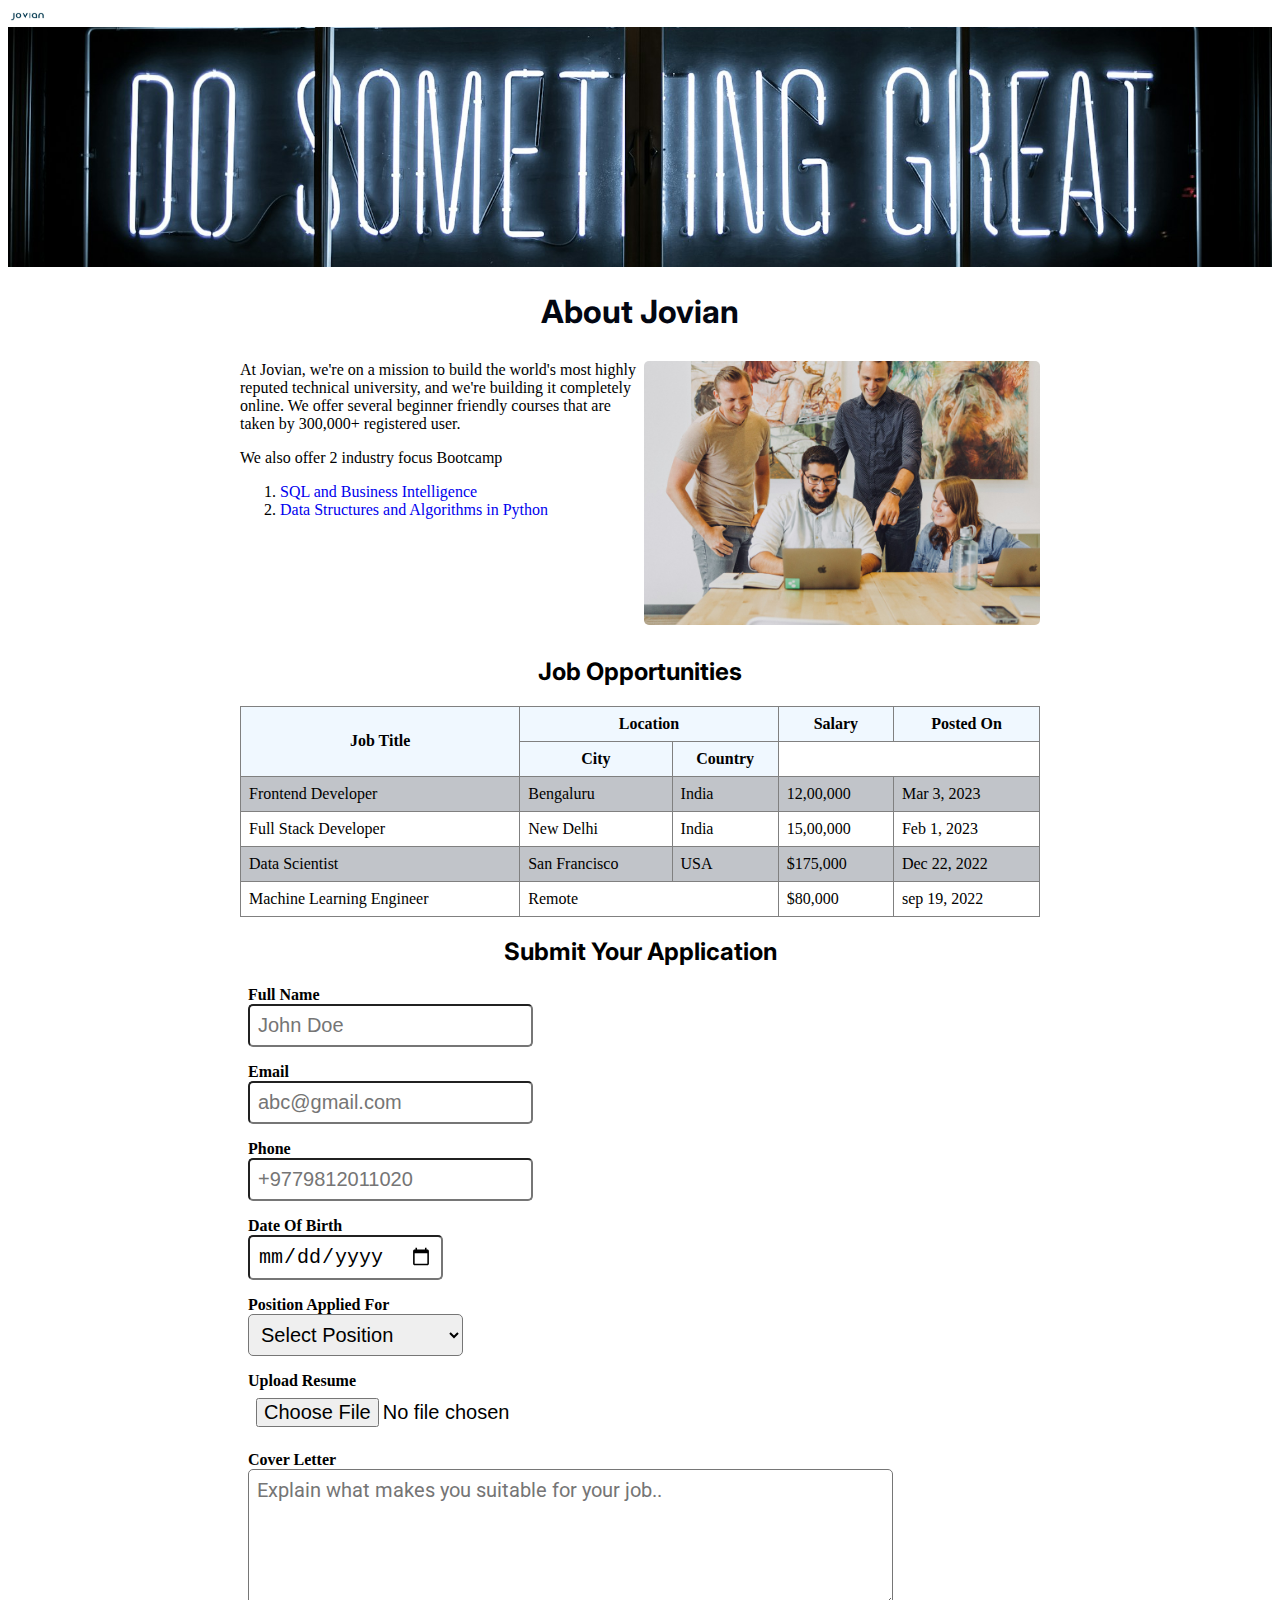
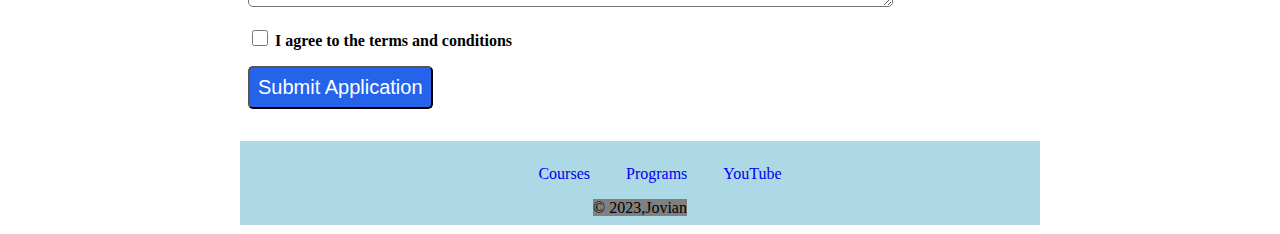
==== src/index.html @ 8cc15352 "Adding the HTML and CSS files" ====
<!DOCTYPE html>
<html lang="en">

<head>
    <title>
        My First Web Page
    </title>
    <link rel="preconnect" href="https://fonts.googleapis.com">
    <link rel="preconnect" href="https://fonts.gstatic.com" crossorigin>
    <link
        href="https://fonts.googleapis.com/css2?family=Inter:wght@100..900&family=Roboto:ital,wght@0,100;0,300;0,400;0,500;0,700;0,900;1,100;1,300;1,400;1,500;1,700;1,900&display=swap"
        rel="stylesheet">
    <link rel="stylesheet" href="styles.css">
</head>

<body>
    <div id="navbar">
        <img id="logo" alt="Jovian Logo" src="logo.png" </div>
        <img id="banner" src="banner.jpg" alt="Banner" height="240">
        <h1>
            About Jovian</h1>
        <div id="about">
            <div id="description">
                <p style="margin-top:0;">
                    At Jovian, we're on a mission to build
                    the world's most highly reputed
                    technical university, and we're
                    building it completely online.
                    We offer several beginner friendly
                    courses that are taken by
                    300,000+ registered user.
                </p>
                <p>We also offer 2 industry focus Bootcamp
                <ol>
                    <li>
                        <a href="https://jovian.com/learn/sql-and-business-intelligence">
                            SQL and Business Intelligence
                        </a>
                    </li>
                    <li>
                        <a href="https://jovian.com/learn/data-structures-and-algorithms-in-python">
                            Data Structures and Algorithms in Python
                        </a>
                    </li>
                </ol>
                </p>
            </div>
            <div id="team">
                <img id="team-image" src="team.jpg" alt="Team">
            </div>


        </div>


        <h2>Job Opportunities</h2>
        <div id="jobs">
            <div>
                <table id="jobs-table">
                    <tr Class="jobs-header-row">
                        <th rowspan="2">Job Title</th>
                        <th colspan="2">Location</th>
                        <th>Salary</th>
                        <th>Posted On</th>
                    </tr>
                    <tr Class="jobs-header-row">
                        <th>City</th>
                        <th>Country</th>
                    </tr>
                    <tr class="jobs-data-row">
                        <td>Frontend Developer</td>
                        <td>Bengaluru</td>
                        <td>India</td>
                        <td>12,00,000</td>
                        <td>Mar 3, 2023</td>
                    </tr>
                    <tr class="jobs-data-row">
                        <td>Full Stack Developer</td>
                        <td>New Delhi</td>
                        <td>India</td>
                        <td>15,00,000</td>
                        <td>Feb 1, 2023</td>
                    </tr>
                    <tr class="jobs-data-row">
                        <td>Data Scientist</td>
                        <td>San Francisco</td>
                        <td>USA</td>
                        <td>$175,000</td>
                        <td>Dec 22, 2022</td>
                    </tr>
                    <tr class="jobs-data-row">
                        <td>Machine Learning Engineer</td>
                        <td colspan="2">Remote</td>
                        <td>$80,000</td>
                        <td>sep 19, 2022</td>
                    </tr>

                </table>
            </div>
            <div id="application">
                <h2>Submit Your Application</h2>
                <form id="application-form" action="https://formbold.com/s/3OK4x" method="POST" enctype="multipart/form-data">
                    <div class="form-group">
                        <label for="name">Full Name</label><br>
                        <input type="text" id="name" name="Full Name" required placeholder="John Doe">
                    </div>
                    <div class="form-group">
                        <label for="email">Email</label><br>
                        <input type="email" id="email" name="Email Address" required placeholder="abc@gmail.com">
                    </div>
                    <div class="form-group">
                        <label for="phone">Phone</label><br>
                        <input type="tel" id="phone" name="phone" required placeholder="+9779812011020">

                    </div>
                    <div class="form-group">
                        <label for="dob">Date Of Birth</label><br>
                        <input type="date" id="dob" name="dob" required placeholder="">

                    </div>
                    <div class="form-group">
                        <label for="position">Position Applied For</label><br>
                        <select id="position" name="Position Applied" required>
                            <option value="">Select Position</option>
                            <option value="frontend">Frontend Developer</option>
                            <option value="backend">Backend Developer</option>
                            <option value="data scientist">Data Scientist</option>
                            <option value="ml engineer">ML Engineer</option>
                        </select>
                        
                    </div>
                    <div class="form-group">
                        <label for="resume">Upload Resume</label><br>
                        <input type="file" id="resume" name="resume" accept=".pdf,.doc,.docx required">

                    </div>
                    <div class="form-group">
                        <label for="cover letter">Cover Letter</label><br>
                        <textarea id="coverletter" name="coverletter" rows="5" required placeholder="Explain what makes you suitable for your job.."></textarea>
                    </div>
                    <div class="form-group">
                        <label for="terms">
                            <input type="checkbox" id="terms" name="terms" required>
                            I agree to the terms and conditions
                        </label>

                    </div>
                    <div class="form-group">
                        <input type="submit" value="Submit Application">

                    </div>

                </form>

            </div>

            <div id="footer">
                <ul id="footer-link">
                    <li>
                        <a href="https://jovian.com/" target="_blank">
                            Courses
                        </a>
                    </li>
                    <li>
                        <a href="https://jovian.com/" target="_blank">
                            Programs
                        </a>
                    </li>
                    <li>
                        <a href="https://jovian.com/" target="_blank">
                            YouTube
                        </a>
                    </li>
                </ul>
                <span class="copyright">© 2023,Jovian</span>
            </div>

</body>

</html>
---- src/styles.css ----
body {
    padding: 0;
    margin: 0;
    font-family:'Roboto'  sans-serif;
    /* line-height: 1.5; */
}
h1,h2,h3,h4,h5,h6{
    font-family: Inter, sans-serif;
}

#navbar {
    padding: 8px;
}

#logo {
    height: 15px;
}

#banner {
    object-fit: cover;
    width: 100%;
}

#about {
    display: flex;
    max-width: 800px;
    margin: 0 auto;
    padding: 8px;
    /* text-transform:lowercase; */
}

#description {
    width: 50%;
    padding-right: 8px;
}

#team {
    width: 50%;
}

#team-image {
    border-radius: 5px;
    width: 100%;
}
.form-group{
    margin-top: 16px;
}
#application{
    max-width:800px;
    margin:0 auto;
    padding:0 8px;
}
#application-form label{
    font-weight:600;
}
#application-form input, select, textarea{
    padding:8px;
    margin: top 4px;
    font-size:1.25rem;
    border-radius:5px;
    border:1px soloid gray;

}
.form-group textarea{
    width:80%;
    font-family: 'Roboto';
}
.form-group input[type="checkbox"]{
    width:16px;
    height:16px;
}
.form-group input[type="submit"]{
    background-color: #2563EB;
    color:white;
    font-weight:500;
    cursor:pointer;
}

#jobs {
    max-width: 800px;
    margin: 0 auto;
    padding: 0 8px;
}

h1 {
    text-align: center;
    color: #030712;
}

h2 {
    text-align: center;
}

h3 {
    margin-bottom: 2px;
    margin-top: 0;
}

a {
    text-decoration: none;
}

#jobs-table {
    width: 100%;
    border: 1px solid gray;
    border-collapse: collapse;
}

.jobs-header-row th {
    border: 1px solid gray;
    padding: 8px;
    background-color: aliceblue;
    text-align: center;
}

.jobs-data-row td {
    border: 1px solid gray;
    padding: 8px;
}

#jobs-table tr:nth-child(odd) {
    background-color: rgb(193, 196, 201);
}


.apply {
    float: right;
}

#footer {
    background-color: lightblue;
    padding: 8px;
    margin-top: 32px;
    text-align: center;
}

#footer-link {
    list-style: none;


}

#footer-link li {
    display: inline;
    margin: 0 16px;
}

.copyright {
    background-color: gray;
}
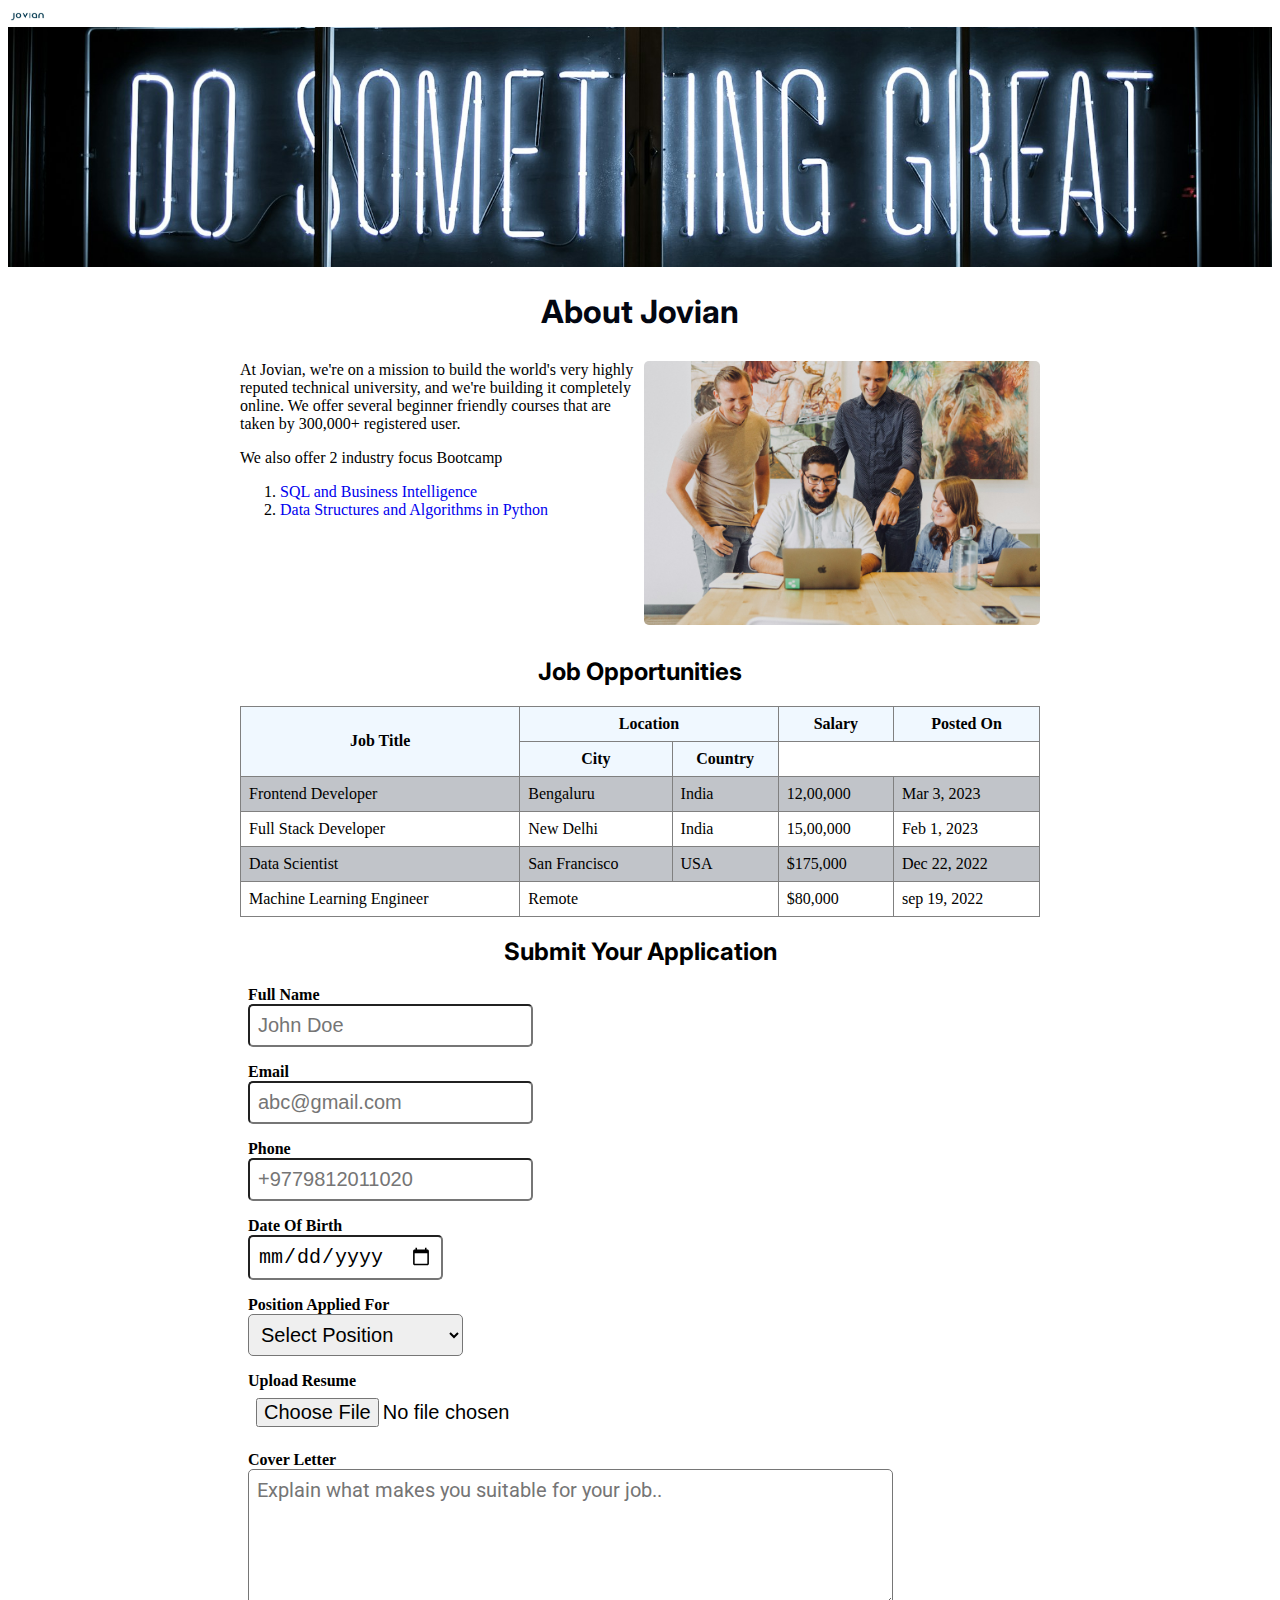
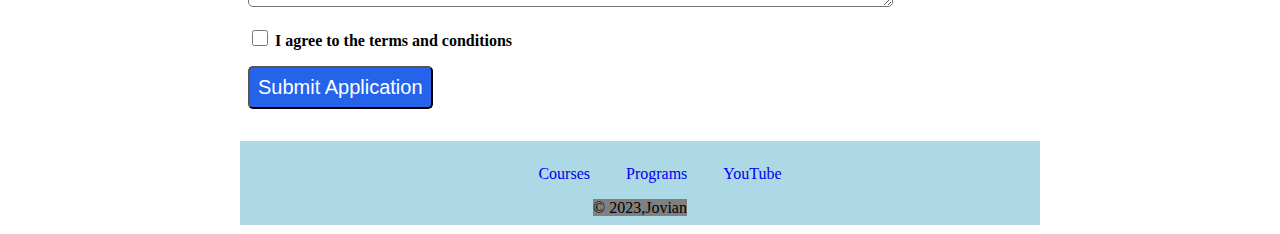
==== commit a7edd573: "Added title and favicon" ====
--- a/src/index.html
+++ b/src/index.html
@@ -2,9 +2,8 @@
 <html lang="en">
 
 <head>
-    <title>
-        My First Web Page
-    </title>
+    <title>Jovian Careers</title>
+    <link rel="icon" href="/jovian_favicon.png" type="image/x-icon">
     <link rel="preconnect" href="https://fonts.googleapis.com">
     <link rel="preconnect" href="https://fonts.gstatic.com" crossorigin>
     <link
@@ -23,7 +22,7 @@
             <div id="description">
                 <p style="margin-top:0;">
                     At Jovian, we're on a mission to build
-                    the world's most highly reputed
+                    the world's very highly reputed
                     technical university, and we're
                     building it completely online.
                     We offer several beginner friendly
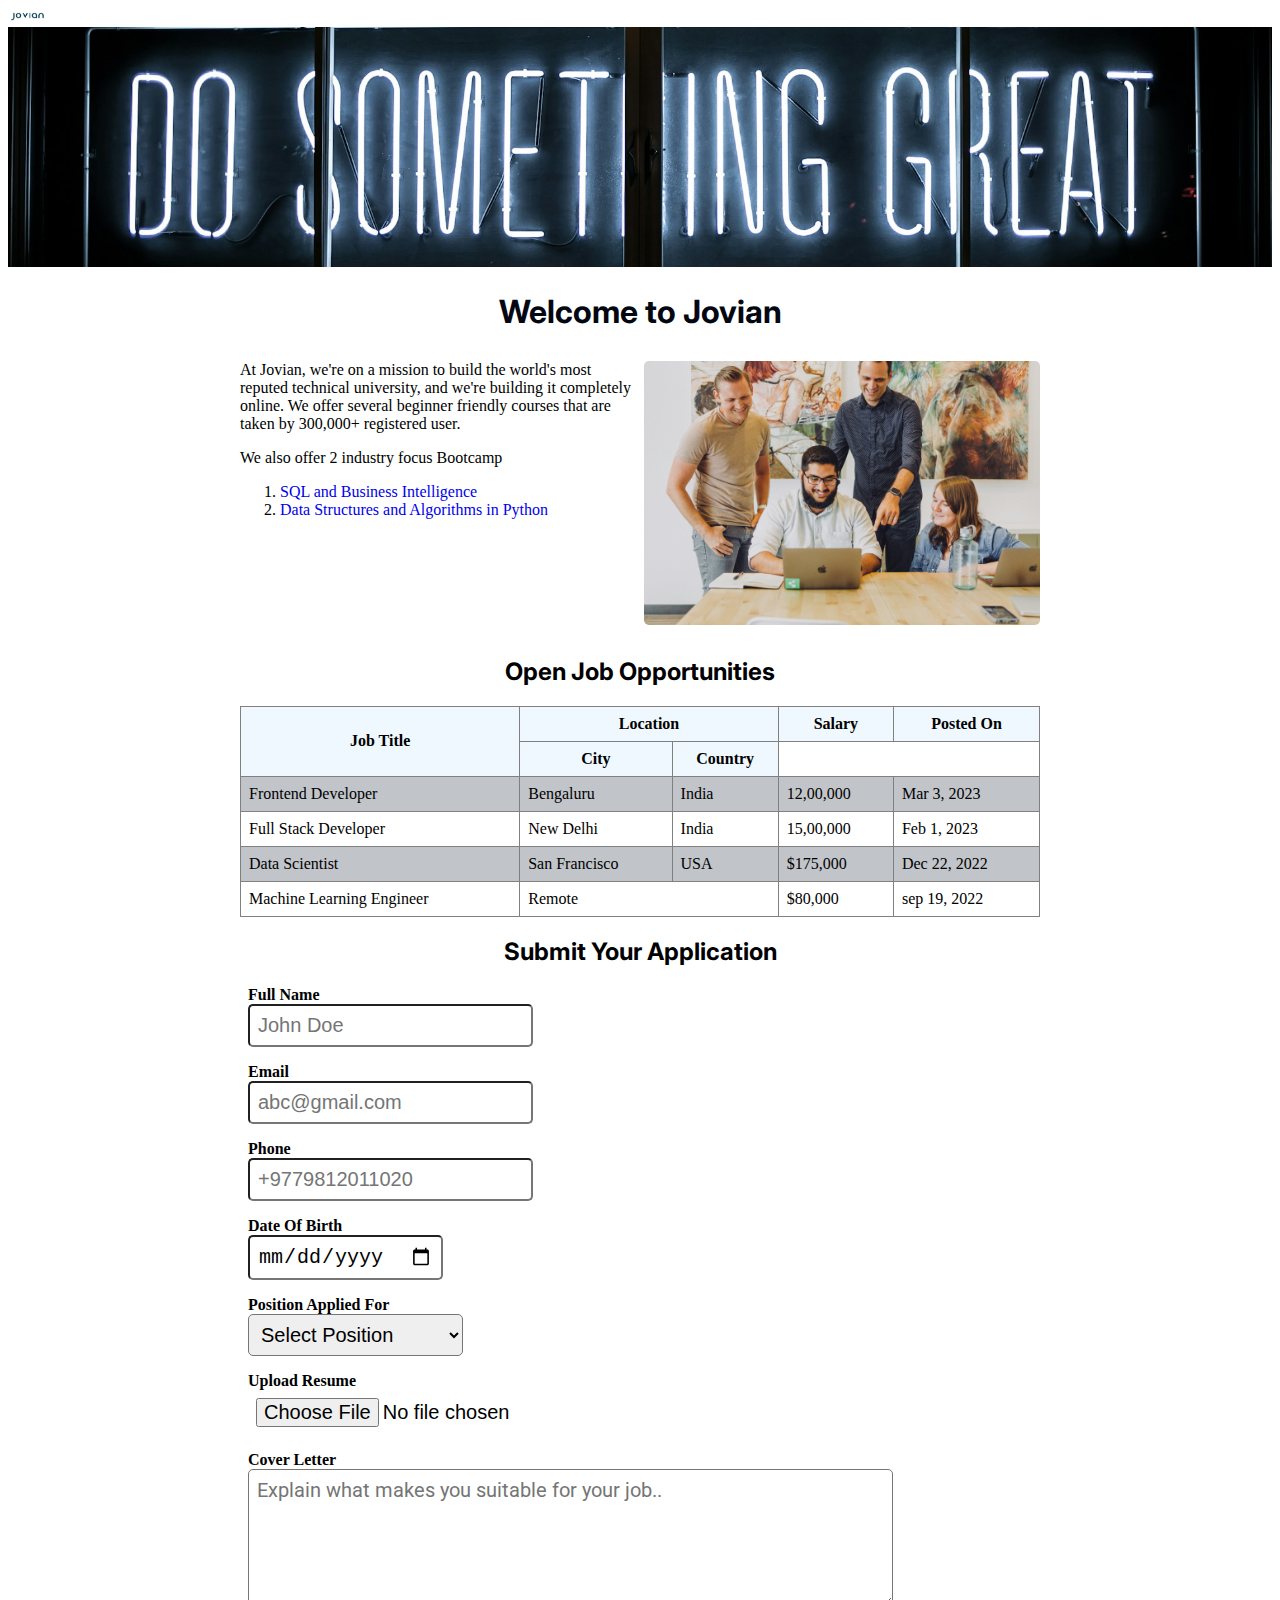
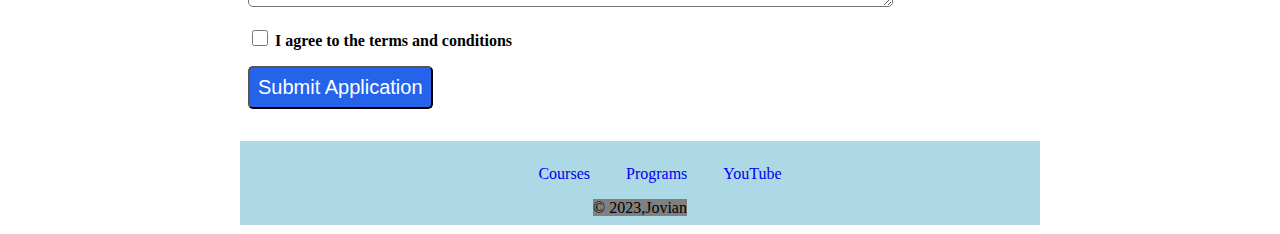
==== commit 12878bad: "Added open job opportunities" ====
--- a/src/index.html
+++ b/src/index.html
@@ -2,7 +2,19 @@
 <html lang="en">
 
 <head>
-    <title>Jovian Careers</title>
+    <meta charset="UTF-8">
+    <meta name="viewport" content="width=device-width, initial-scale=1.0">
+    <meta name="description" content="Learn about job openings at Jovian and submit your application now">
+    <meta name="keywords" content="data science, software development, jobs">
+    <meta name="author" content="Jovian">
+    <meta name="robots" content="index, follow">
+    <meta property="og:title" content="Jovian Careers | Build a succesful career in Tech">
+    <meta property="og:description" content="Learn about job openings at Jovian and submit your application now">
+    <meta property="og:image" content="/jovian_meta.png">
+    <meta name="twitter:title" content="Jovian Careers | Build a succesful career in Tech">
+    <meta name="twitter:description" content="Learn about job openings at Jovian and submit your application now">
+    <meta name="twitter:image" content="/jovian_meta.png">
+    <title>Jovian Careers | Build a succesful career in Tech</title>
     <link rel="icon" href="/jovian_favicon.png" type="image/x-icon">
     <link rel="preconnect" href="https://fonts.googleapis.com">
     <link rel="preconnect" href="https://fonts.gstatic.com" crossorigin>
@@ -17,12 +29,12 @@
         <img id="logo" alt="Jovian Logo" src="logo.png" </div>
         <img id="banner" src="banner.jpg" alt="Banner" height="240">
         <h1>
-            About Jovian</h1>
+            Welcome to Jovian</h1>
         <div id="about">
             <div id="description">
                 <p style="margin-top:0;">
                     At Jovian, we're on a mission to build
-                    the world's very highly reputed
+                    the world's most reputed
                     technical university, and we're
                     building it completely online.
                     We offer several beginner friendly
@@ -38,7 +50,7 @@
                     </li>
                     <li>
                         <a href="https://jovian.com/learn/data-structures-and-algorithms-in-python">
-                            Data Structures and Algorithms in Python
+                             Data Structures and Algorithms in Python
                         </a>
                     </li>
                 </ol>
@@ -52,7 +64,7 @@
         </div>
 
 
-        <h2>Job Opportunities</h2>
+        <h2> Open Job Opportunities</h2>
         <div id="jobs">
             <div>
                 <table id="jobs-table">
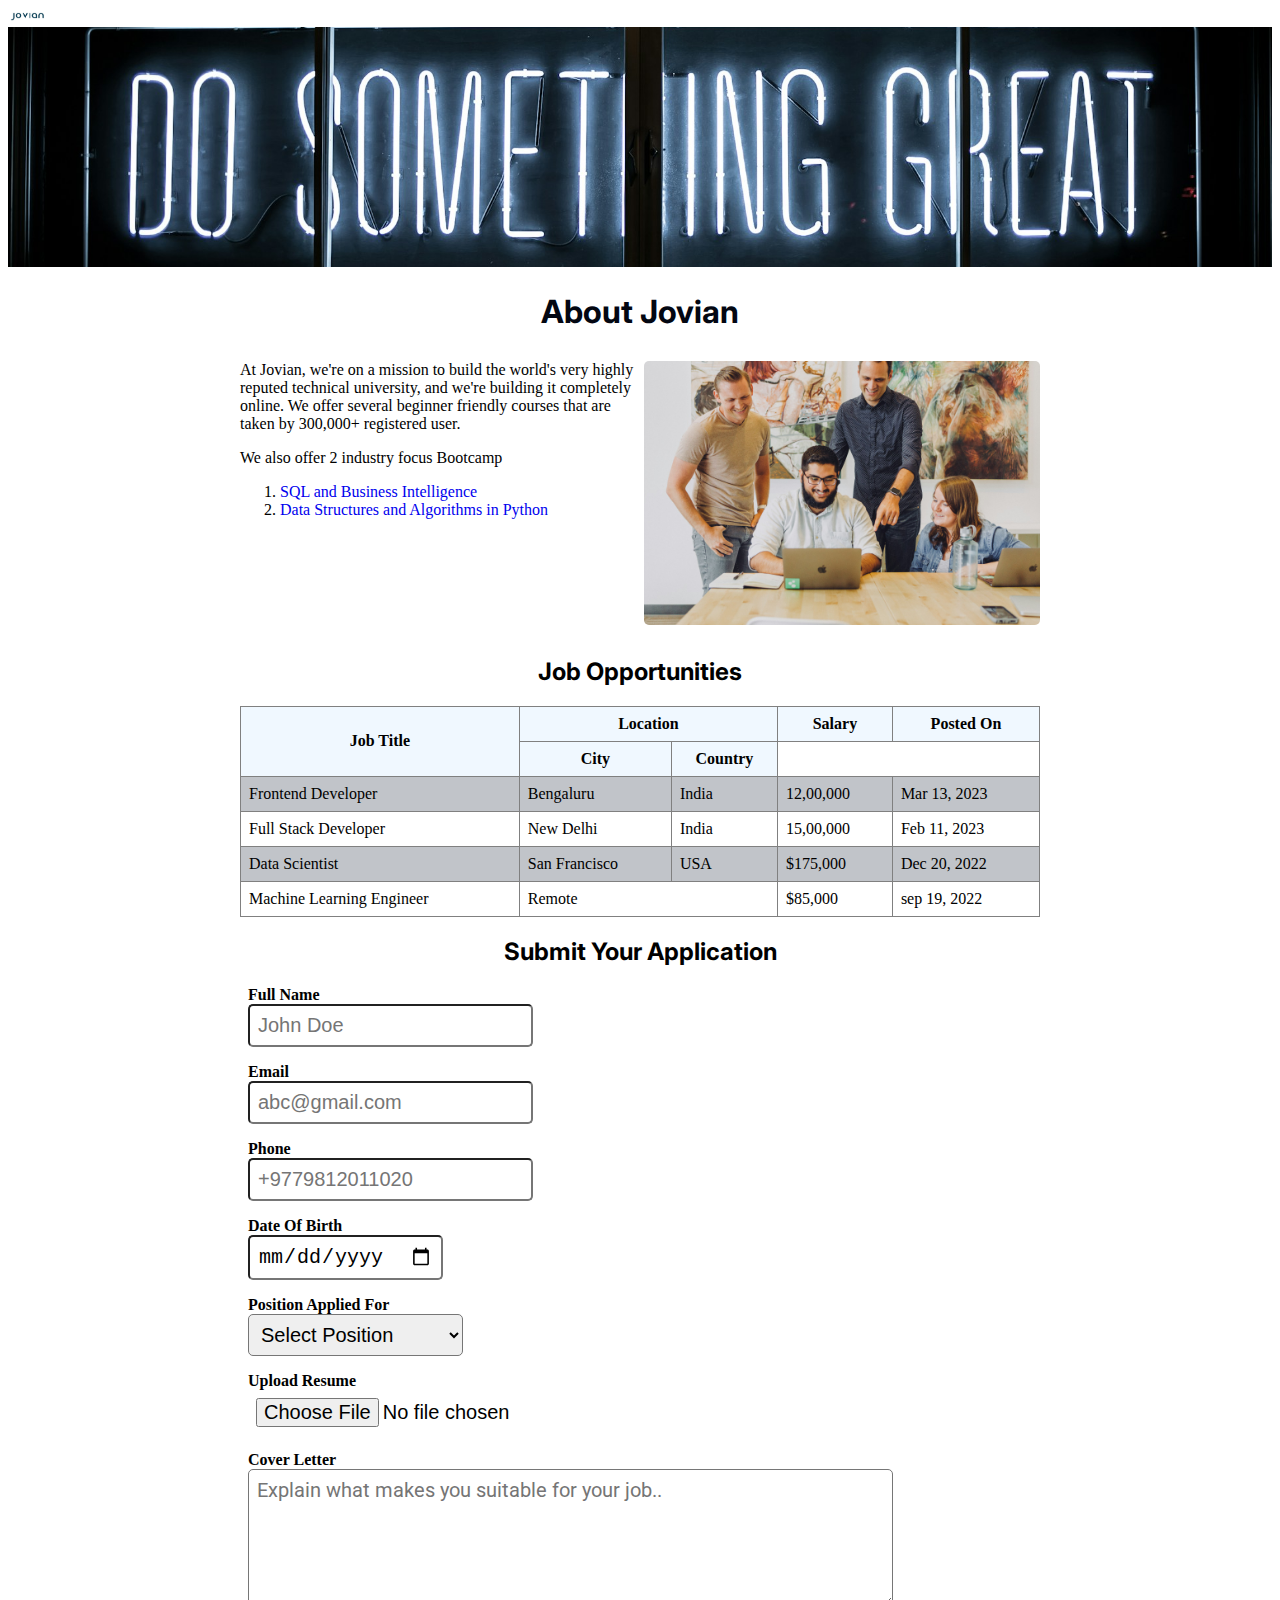
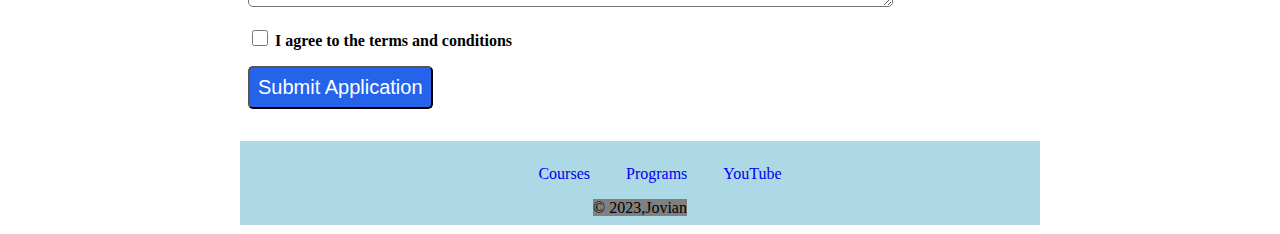
==== commit ec1a6003: "job changes" ====
--- a/src/index.html
+++ b/src/index.html
@@ -2,20 +2,9 @@
 <html lang="en">
 
 <head>
-    <meta charset="UTF-8">
-    <meta name="viewport" content="width=device-width, initial-scale=1.0">
-    <meta name="description" content="Learn about job openings at Jovian and submit your application now">
-    <meta name="keywords" content="data science, software development, jobs">
-    <meta name="author" content="Jovian">
-    <meta name="robots" content="index, follow">
-    <meta property="og:title" content="Jovian Careers | Build a succesful career in Tech">
-    <meta property="og:description" content="Learn about job openings at Jovian and submit your application now">
-    <meta property="og:image" content="/jovian_meta.png">
-    <meta name="twitter:title" content="Jovian Careers | Build a succesful career in Tech">
-    <meta name="twitter:description" content="Learn about job openings at Jovian and submit your application now">
-    <meta name="twitter:image" content="/jovian_meta.png">
-    <title>Jovian Careers | Build a succesful career in Tech</title>
-    <link rel="icon" href="/jovian_favicon.png" type="image/x-icon">
+    <title>
+        My First Web Page
+    </title>
     <link rel="preconnect" href="https://fonts.googleapis.com">
     <link rel="preconnect" href="https://fonts.gstatic.com" crossorigin>
     <link
@@ -29,12 +18,12 @@
         <img id="logo" alt="Jovian Logo" src="logo.png" </div>
         <img id="banner" src="banner.jpg" alt="Banner" height="240">
         <h1>
-            Welcome to Jovian</h1>
+            About Jovian</h1>
         <div id="about">
             <div id="description">
                 <p style="margin-top:0;">
                     At Jovian, we're on a mission to build
-                    the world's most reputed
+                    the world's very highly reputed
                     technical university, and we're
                     building it completely online.
                     We offer several beginner friendly
@@ -50,7 +39,7 @@
                     </li>
                     <li>
                         <a href="https://jovian.com/learn/data-structures-and-algorithms-in-python">
-                             Data Structures and Algorithms in Python
+                            Data Structures and Algorithms in Python
                         </a>
                     </li>
                 </ol>
@@ -64,7 +53,7 @@
         </div>
 
 
-        <h2> Open Job Opportunities</h2>
+        <h2>Job Opportunities</h2>
         <div id="jobs">
             <div>
                 <table id="jobs-table">
@@ -83,26 +72,26 @@
                         <td>Bengaluru</td>
                         <td>India</td>
                         <td>12,00,000</td>
-                        <td>Mar 3, 2023</td>
+                        <td>Mar 13, 2023</td>
                     </tr>
                     <tr class="jobs-data-row">
                         <td>Full Stack Developer</td>
                         <td>New Delhi</td>
                         <td>India</td>
                         <td>15,00,000</td>
-                        <td>Feb 1, 2023</td>
+                        <td>Feb 11, 2023</td>
                     </tr>
                     <tr class="jobs-data-row">
                         <td>Data Scientist</td>
                         <td>San Francisco</td>
                         <td>USA</td>
                         <td>$175,000</td>
-                        <td>Dec 22, 2022</td>
+                        <td>Dec 20, 2022</td>
                     </tr>
                     <tr class="jobs-data-row">
                         <td>Machine Learning Engineer</td>
                         <td colspan="2">Remote</td>
-                        <td>$80,000</td>
+                        <td>$85,000</td>
                         <td>sep 19, 2022</td>
                     </tr>
 
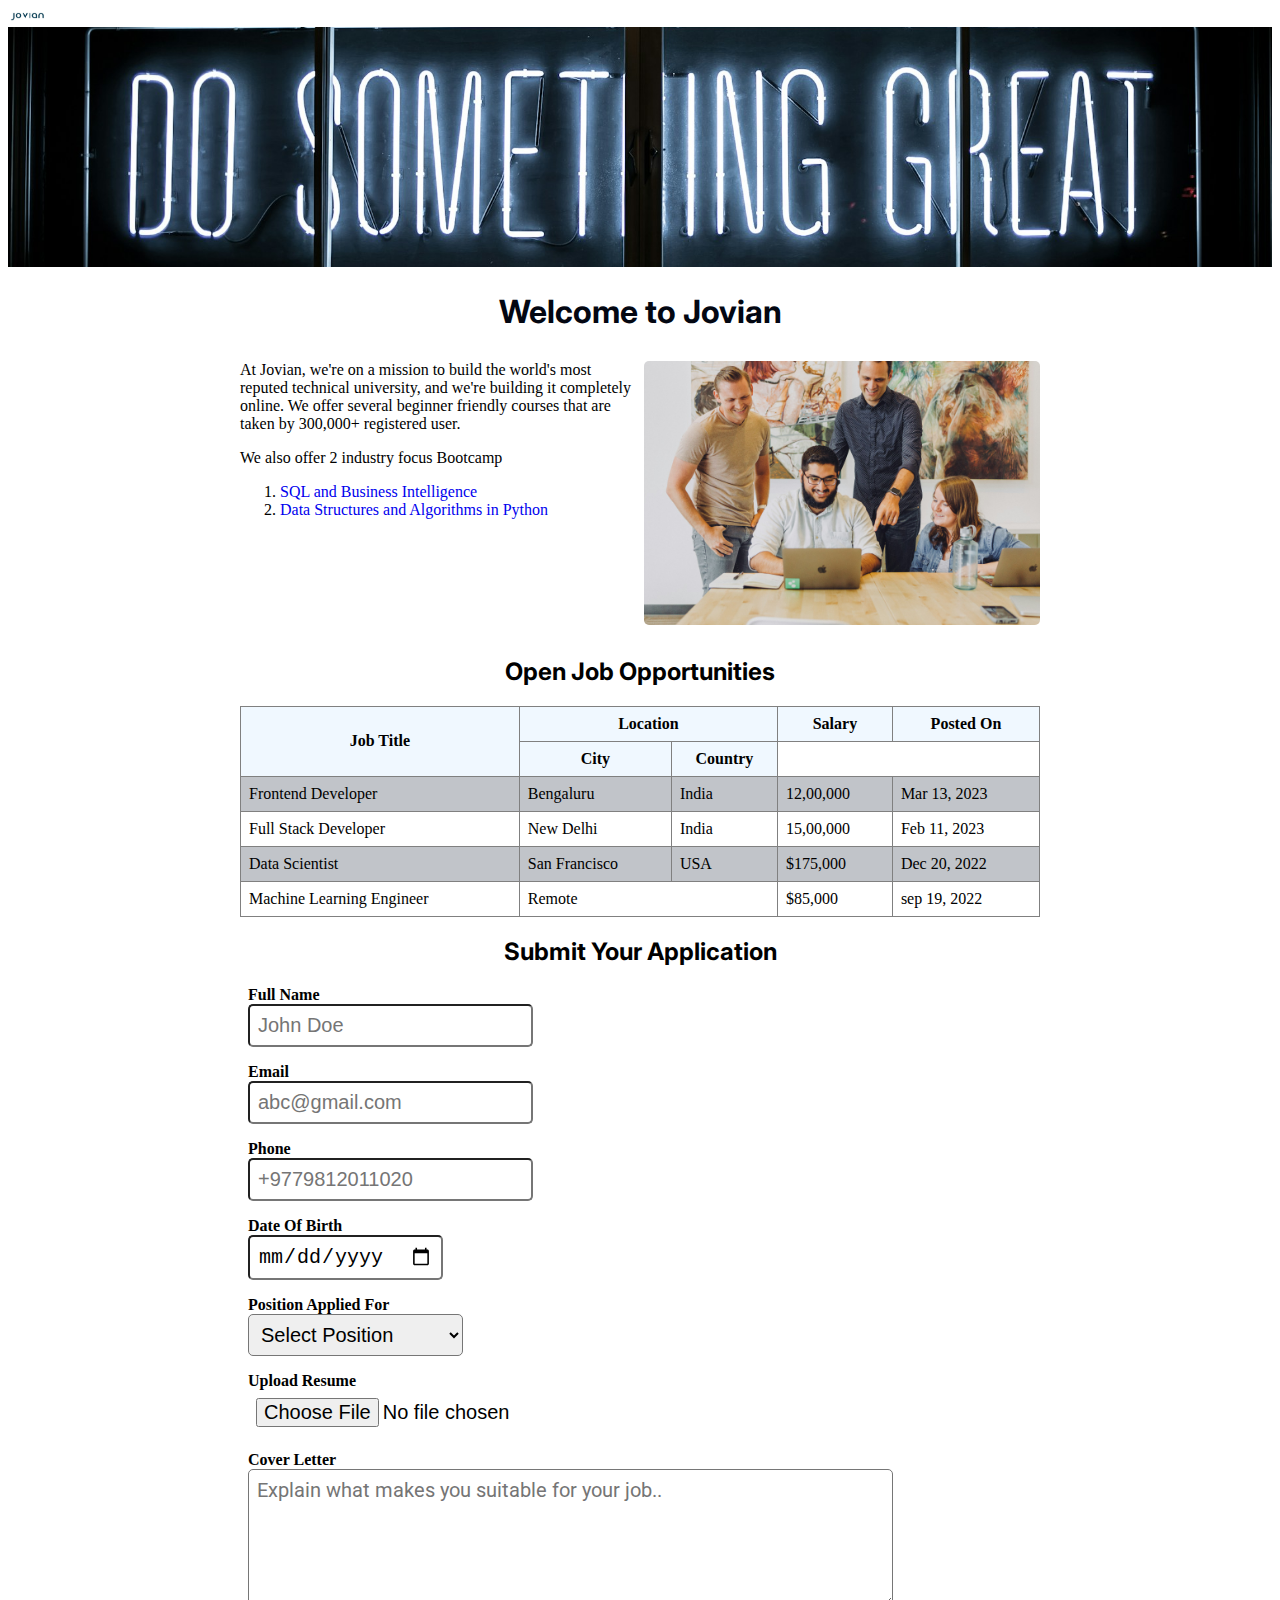
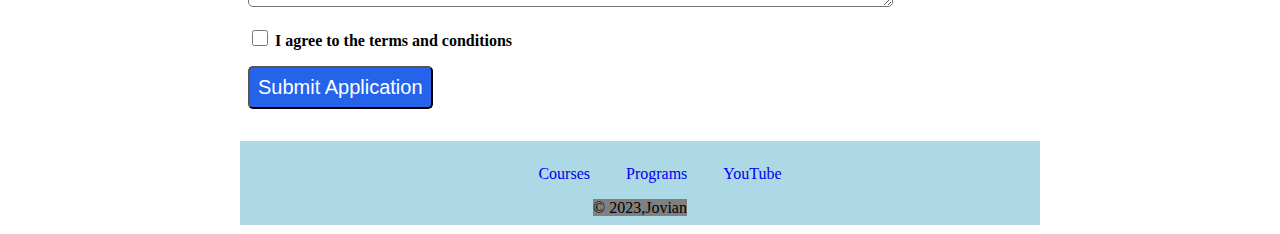
==== commit b756710e: "Merge pull request #3 from govinda9005/job-date-changes" ====
--- a/src/index.html
+++ b/src/index.html
@@ -2,9 +2,20 @@
 <html lang="en">
 
 <head>
-    <title>
-        My First Web Page
-    </title>
+    <meta charset="UTF-8">
+    <meta name="viewport" content="width=device-width, initial-scale=1.0">
+    <meta name="description" content="Learn about job openings at Jovian and submit your application now">
+    <meta name="keywords" content="data science, software development, jobs">
+    <meta name="author" content="Jovian">
+    <meta name="robots" content="index, follow">
+    <meta property="og:title" content="Jovian Careers | Build a succesful career in Tech">
+    <meta property="og:description" content="Learn about job openings at Jovian and submit your application now">
+    <meta property="og:image" content="/jovian_meta.png">
+    <meta name="twitter:title" content="Jovian Careers | Build a succesful career in Tech">
+    <meta name="twitter:description" content="Learn about job openings at Jovian and submit your application now">
+    <meta name="twitter:image" content="/jovian_meta.png">
+    <title>Jovian Careers | Build a succesful career in Tech</title>
+    <link rel="icon" href="/jovian_favicon.png" type="image/x-icon">
     <link rel="preconnect" href="https://fonts.googleapis.com">
     <link rel="preconnect" href="https://fonts.gstatic.com" crossorigin>
     <link
@@ -18,12 +29,12 @@
         <img id="logo" alt="Jovian Logo" src="logo.png" </div>
         <img id="banner" src="banner.jpg" alt="Banner" height="240">
         <h1>
-            About Jovian</h1>
+            Welcome to Jovian</h1>
         <div id="about">
             <div id="description">
                 <p style="margin-top:0;">
                     At Jovian, we're on a mission to build
-                    the world's very highly reputed
+                    the world's most reputed
                     technical university, and we're
                     building it completely online.
                     We offer several beginner friendly
@@ -39,7 +50,7 @@
                     </li>
                     <li>
                         <a href="https://jovian.com/learn/data-structures-and-algorithms-in-python">
-                            Data Structures and Algorithms in Python
+                             Data Structures and Algorithms in Python
                         </a>
                     </li>
                 </ol>
@@ -53,7 +64,7 @@
         </div>
 
 
-        <h2>Job Opportunities</h2>
+        <h2> Open Job Opportunities</h2>
         <div id="jobs">
             <div>
                 <table id="jobs-table">
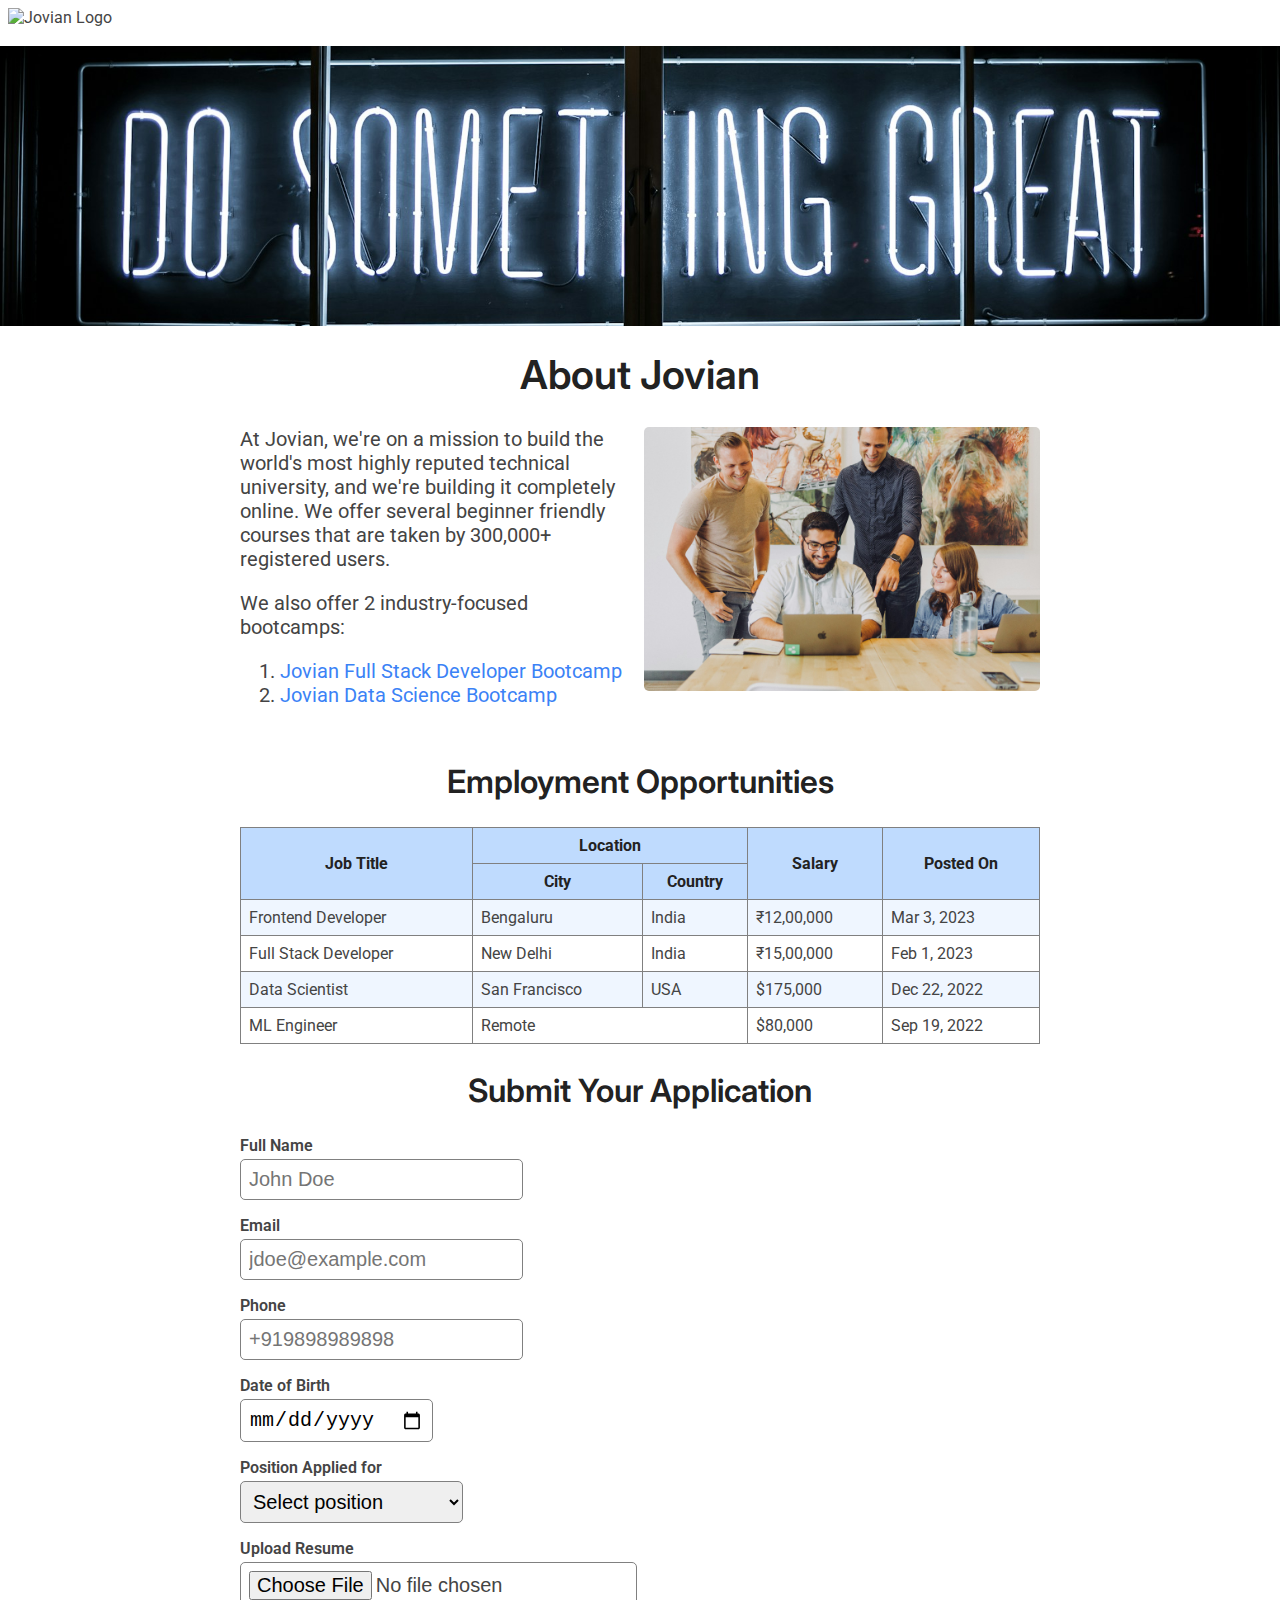
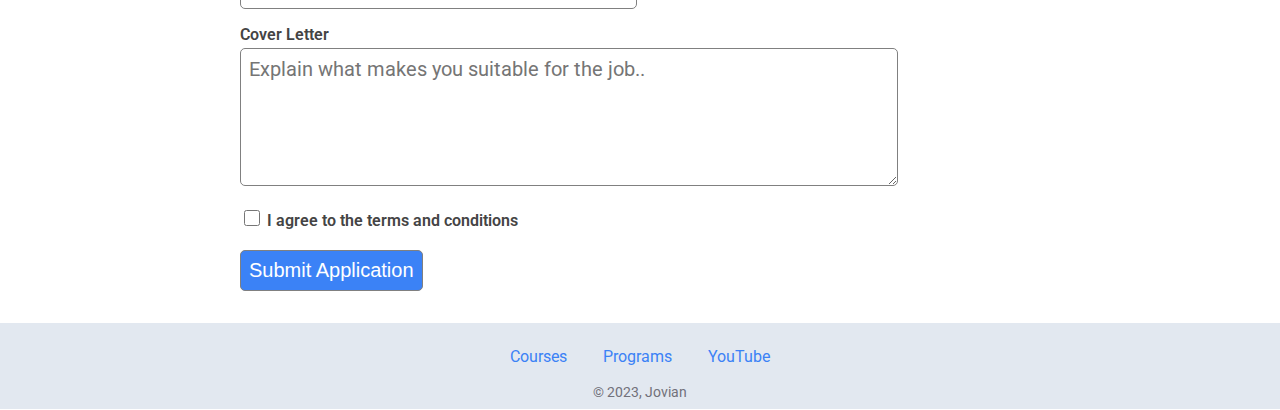
==== commit 565eee5d: "Added responsive layout" ====
--- a/src/index.html
+++ b/src/index.html
@@ -8,183 +8,227 @@
     <meta name="keywords" content="data science, software development, jobs">
     <meta name="author" content="Jovian">
     <meta name="robots" content="index, follow">
-    <meta property="og:title" content="Jovian Careers | Build a succesful career in Tech">
+    <meta property="og:title" content="Jovian Careers">
     <meta property="og:description" content="Learn about job openings at Jovian and submit your application now">
     <meta property="og:image" content="/jovian_meta.png">
-    <meta name="twitter:title" content="Jovian Careers | Build a succesful career in Tech">
+    <meta name="twitter:title" content="Jovian Careers">
     <meta name="twitter:description" content="Learn about job openings at Jovian and submit your application now">
     <meta name="twitter:image" content="/jovian_meta.png">
-    <title>Jovian Careers | Build a succesful career in Tech</title>
+
+
+    <title>Jovian Careers | Responsive Site</title>
     <link rel="icon" href="/jovian_favicon.png" type="image/x-icon">
     <link rel="preconnect" href="https://fonts.googleapis.com">
     <link rel="preconnect" href="https://fonts.gstatic.com" crossorigin>
     <link
-        href="https://fonts.googleapis.com/css2?family=Inter:wght@100..900&family=Roboto:ital,wght@0,100;0,300;0,400;0,500;0,700;0,900;1,100;1,300;1,400;1,500;1,700;1,900&display=swap"
+        href="https://fonts.googleapis.com/css2?family=Inter:wght@400;500;600;700&family=Roboto:ital,wght@0,400;0,500;0,700;0,900;1,400&display=swap"
         rel="stylesheet">
     <link rel="stylesheet" href="styles.css">
 </head>
 
 <body>
     <div id="navbar">
-        <img id="logo" alt="Jovian Logo" src="logo.png" </div>
-        <img id="banner" src="banner.jpg" alt="Banner" height="240">
-        <h1>
-            Welcome to Jovian</h1>
-        <div id="about">
-            <div id="description">
-                <p style="margin-top:0;">
-                    At Jovian, we're on a mission to build
-                    the world's most reputed
-                    technical university, and we're
-                    building it completely online.
-                    We offer several beginner friendly
-                    courses that are taken by
-                    300,000+ registered user.
-                </p>
-                <p>We also offer 2 industry focus Bootcamp
-                <ol>
-                    <li>
-                        <a href="https://jovian.com/learn/sql-and-business-intelligence">
-                            SQL and Business Intelligence
-                        </a>
-                    </li>
-                    <li>
-                        <a href="https://jovian.com/learn/data-structures-and-algorithms-in-python">
-                             Data Structures and Algorithms in Python
-                        </a>
-                    </li>
-                </ol>
-                </p>
-            </div>
-            <div id="team">
-                <img id="team-image" src="team.jpg" alt="Team">
-            </div>
-
-
+        <img id="logo" alt="Jovian Logo" src="https://i.imgur.com/JRA5Q8a.png" height="30" />
+        <img id="logo-with-text" alt="Jovian Logo" src="https://i.imgur.com/m1wXjqw.png" height="30" />
+    </div>
+    <img id="banner" src="banner.jpg" alt="Banner">
+
+    <h1>
+        About Jovian
+    </h1>
+
+    <div id="about">
+        <div id="description">
+            <p style="margin-top: 0;">
+                At Jovian, we're on a mission to build
+                the world's most highly reputed technical
+                university, and we're building it completely
+                online. We offer several beginner friendly
+                courses that are taken by 300,000+ registered
+                users.
+            </p>
+            <p>
+                We also offer 2 industry-focused bootcamps:
+            <ol>
+                <li>
+                    <a href="https://www.jovian.com/full-stack-developer-bootcamp">
+                        Jovian Full Stack Developer Bootcamp
+                    </a>
+                </li>
+                <li>
+                    <a href="https://www.jovian.com/data-science-bootcamp">
+                        Jovian Data Science Bootcamp
+                    </a>
+                </li>
+            </ol>
+            </p>
         </div>
-
-
-        <h2> Open Job Opportunities</h2>
-        <div id="jobs">
-            <div>
-                <table id="jobs-table">
-                    <tr Class="jobs-header-row">
-                        <th rowspan="2">Job Title</th>
-                        <th colspan="2">Location</th>
-                        <th>Salary</th>
-                        <th>Posted On</th>
-                    </tr>
-                    <tr Class="jobs-header-row">
-                        <th>City</th>
-                        <th>Country</th>
-                    </tr>
-                    <tr class="jobs-data-row">
-                        <td>Frontend Developer</td>
-                        <td>Bengaluru</td>
-                        <td>India</td>
-                        <td>12,00,000</td>
-                        <td>Mar 13, 2023</td>
-                    </tr>
-                    <tr class="jobs-data-row">
-                        <td>Full Stack Developer</td>
-                        <td>New Delhi</td>
-                        <td>India</td>
-                        <td>15,00,000</td>
-                        <td>Feb 11, 2023</td>
-                    </tr>
-                    <tr class="jobs-data-row">
-                        <td>Data Scientist</td>
-                        <td>San Francisco</td>
-                        <td>USA</td>
-                        <td>$175,000</td>
-                        <td>Dec 20, 2022</td>
-                    </tr>
-                    <tr class="jobs-data-row">
-                        <td>Machine Learning Engineer</td>
-                        <td colspan="2">Remote</td>
-                        <td>$85,000</td>
-                        <td>sep 19, 2022</td>
-                    </tr>
-
-                </table>
-            </div>
-            <div id="application">
-                <h2>Submit Your Application</h2>
-                <form id="application-form" action="https://formbold.com/s/3OK4x" method="POST" enctype="multipart/form-data">
-                    <div class="form-group">
-                        <label for="name">Full Name</label><br>
-                        <input type="text" id="name" name="Full Name" required placeholder="John Doe">
-                    </div>
-                    <div class="form-group">
-                        <label for="email">Email</label><br>
-                        <input type="email" id="email" name="Email Address" required placeholder="abc@gmail.com">
-                    </div>
-                    <div class="form-group">
-                        <label for="phone">Phone</label><br>
-                        <input type="tel" id="phone" name="phone" required placeholder="+9779812011020">
-
-                    </div>
-                    <div class="form-group">
-                        <label for="dob">Date Of Birth</label><br>
-                        <input type="date" id="dob" name="dob" required placeholder="">
-
-                    </div>
-                    <div class="form-group">
-                        <label for="position">Position Applied For</label><br>
-                        <select id="position" name="Position Applied" required>
-                            <option value="">Select Position</option>
-                            <option value="frontend">Frontend Developer</option>
-                            <option value="backend">Backend Developer</option>
-                            <option value="data scientist">Data Scientist</option>
-                            <option value="ml engineer">ML Engineer</option>
-                        </select>
-                        
-                    </div>
-                    <div class="form-group">
-                        <label for="resume">Upload Resume</label><br>
-                        <input type="file" id="resume" name="resume" accept=".pdf,.doc,.docx required">
-
-                    </div>
-                    <div class="form-group">
-                        <label for="cover letter">Cover Letter</label><br>
-                        <textarea id="coverletter" name="coverletter" rows="5" required placeholder="Explain what makes you suitable for your job.."></textarea>
-                    </div>
-                    <div class="form-group">
-                        <label for="terms">
-                            <input type="checkbox" id="terms" name="terms" required>
-                            I agree to the terms and conditions
-                        </label>
-
-                    </div>
-                    <div class="form-group">
-                        <input type="submit" value="Submit Application">
-
-                    </div>
-
-                </form>
-
-            </div>
-
-            <div id="footer">
-                <ul id="footer-link">
-                    <li>
-                        <a href="https://jovian.com/" target="_blank">
-                            Courses
-                        </a>
-                    </li>
-                    <li>
-                        <a href="https://jovian.com/" target="_blank">
-                            Programs
-                        </a>
-                    </li>
-                    <li>
-                        <a href="https://jovian.com/" target="_blank">
-                            YouTube
-                        </a>
-                    </li>
-                </ul>
-                <span class="copyright">© 2023,Jovian</span>
-            </div>
+        <div id="team">
+            <img id="team-image" alt="Team" src="team.jpg">
+        </div>
+    </div>
+
+
+
+
+
+    <h2>Employment Opportunities</h2>
+    <div id="jobs">
+        <div id="jobs-list">
+            <div class="job">
+                <div class="job-title">Frontend Developer</div>
+                <div class="job-detail">Bengaluru, India</div>
+                <div class="job-detail">₹ 12,00,000</div>
+                <div class="job-detail">Posted Mar 3, 2023</div>
+            </div >
+            <div class="job">
+                <div class="job-title">Full Stack Developer</div>
+                <div class="job-detail">New Delhi, India</div>
+                <div class="job-detail">₹ 15,00,000</div>
+                <div class="job-detail">Posted Feb 1, 2023</div>
+            </div>
+            <div class="job">
+                <div class="job-title">Data Scientist</div>
+                <div class="job-detail">San Francisco, USA</div>
+                <div class="job-detail">$175,000</div>
+                <div class="job-detail">Posted Dec 22, 2022</div>
+            </div>
+            <div class="job">
+                <div class="job-title">ML Engineer</div>
+                <div class="job-detail">Remote</div>
+                <div class="job-detail">$80,000</div>
+                <div class="job-detail">Posted Sep 19, 2022</div>
+            </div>
+        </div>
+
+        <table id="jobs-table">
+            <tr class="jobs-header-row">
+                <th rowspan="2">Job Title</th>
+                <th colspan="2">Location</th>
+                <th rowspan="2">Salary</th>
+                <th rowspan="2">Posted On</th>
+            </tr>
+            <tr class="jobs-header-row">
+                <th>City</th>
+                <th>Country</th>
+            </tr>
+            <tr class="jobs-data-row">
+                <td>Frontend Developer</td>
+                <td>Bengaluru</td>
+                <td>India</td>
+                <td>₹12,00,000</td>
+                <td>Mar 3, 2023</td>
+            </tr>
+
+            <tr class="jobs-data-row">
+                <td>Full Stack Developer</td>
+                <td>New Delhi</td>
+                <td>India</td>
+                <td>₹15,00,000</td>
+                <td>Feb 1, 2023</td>
+            </tr>
+
+            <tr class="jobs-data-row">
+                <td>Data Scientist</td>
+                <td>San Francisco</td>
+                <td>USA</td>
+                <td>$175,000</td>
+                <td>Dec 22, 2022</td>
+            </tr>
+
+            <tr class="jobs-data-row">
+                <td>ML Engineer</td>
+                <td colspan="2">Remote</td>
+                <td>$80,000</td>
+                <td>Sep 19, 2022</td>
+            </tr>
+
+        </table>
+    </div>
+
+    <div id="application">
+        <h2>Submit Your Application</h2>
+
+        <form id="application-form" action="https://formbold.com/s/3wvKl" method="POST" enctype="multipart/form-data">
+            <div class="form-group">
+                <label for="name">Full Name</label><br>
+                <input type="text" id="name" name="Full Name" required placeholder="John Doe">
+            </div>
+
+            <div class="form-group">
+                <label for="email">Email</label><br>
+                <input type="email" id="email" name="Email Address" required placeholder="jdoe@example.com">
+            </div>
+
+            <div class="form-group">
+                <label for="phone">Phone</label><br>
+                <input type="tel" id="phone" name="phone" required placeholder="+919898989898">
+            </div>
+
+            <div class="form-group">
+                <label for="dob">Date of Birth</label><br>
+                <input type="date" id="dob" name="dob" required>
+            </div>
+
+            <div class="form-group">
+                <label for="position">Position Applied for</label><br>
+                <select id="position" name="Position Applied" required>
+                    <option value="">Select position</option>
+                    <option value="frontend developer">Frontend Developer</option>
+                    <option value="full stack developer">Full Stack Developer</option>
+                    <option value="data scientist">Data Scientist</option>
+                    <option value="ml engineer ">ML Engineer</option>
+                </select>
+            </div>
+
+            <div class="form-group">
+                <label for="resume">Upload Resume</label><br>
+                <input type="file" id="resume" name="resume" accept=".pdf,.doc,.docx" required>
+            </div>
+
+            <div class="form-group">
+                <label for="coverletter">Cover Letter</label><br>
+                <textarea id="coverletter" name="coverletter" rows="5"
+                    placeholder="Explain what makes you suitable for the job.."></textarea>
+            </div>
+
+            <div class="form-group">
+                <label for="terms">
+                    <input type="checkbox" id="terms" name="terms" required>
+                    I agree to the terms and conditions
+                </label>
+            </div>
+
+            <div class="form-group">
+                <input type="submit" value="Submit Application">
+            </div>
+
+        </form>
+
+    </div>
+
+
+
+    <div id="footer">
+        <ul id="footer-links">
+            <li>
+                <a href="https://jovian.com/learn" target="_blank">
+                    Courses
+                </a>
+            </li>
+            <li>
+                <a href="https://jovian.com/learn" target="_blank">
+                    Programs
+                </a>
+            </li>
+            <li>
+                <a href="https://youtube.com/@jovianhq" target="_blank">
+                    YouTube
+                </a>
+            </li>
+        </ul>
+        <span class="copyright">© 2023, Jovian </span>
+    </div>
 
 </body>
 
--- a/src/styles.css
+++ b/src/styles.css
@@ -1,150 +1,276 @@
-body {
+/* Base styles (extra small devices - mobile) */
+/* CSS rules */
+html {
+    font-size: 14px;
+  }
+  
+  body {
+    margin: 0;
     padding: 0;
+    font-family: 'Roboto', sans-serif;
+    font-size: 1rem;
+    color: #444444;
+  }
+  
+  h1, h2, h3, h4, h5, h6 {
+    font-family: 'Inter', sans-serif;
+    font-weight: 600;
+    color: #222222;
+  }
+  
+  h1 { font-size: 2.5rem; text-align: center; margin: 8px 0; }
+  h2 { font-size: 2rem; text-align: center; }
+  h3 { font-size: 1.75rem; }
+  h4 { font-size: 1.5rem; }
+  h5 { font-size: 1.25rem; }
+  h6 { font-size: 1rem; }
+  
+  a {
+    text-decoration: none;
+    color: #3B82F6;
+  }
+  
+  a:hover, a:focus {
+    color: #1D4ED8;
+  }
+  
+  #navbar {
+    padding: 8px;
     margin: 0;
-    font-family:'Roboto'  sans-serif;
-    /* line-height: 1.5; */
-}
-h1,h2,h3,h4,h5,h6{
-    font-family: Inter, sans-serif;
-}
-
-#navbar {
-    padding: 8px;
-}
-
-#logo {
-    height: 15px;
-}
-
-#banner {
+  }
+  
+  #logo-with-text {
+    display: none;
+  }
+  
+  
+  #banner {
     object-fit: cover;
     width: 100%;
-}
-
-#about {
+    height: 120px;
+  }
+  
+  #about {
     display: flex;
-    max-width: 800px;
+    flex-direction: column;
+    max-width: 500px;
     margin: 0 auto;
     padding: 8px;
-    /* text-transform:lowercase; */
-}
-
-#description {
-    width: 50%;
-    padding-right: 8px;
-}
-
-#team {
-    width: 50%;
-}
-
-#team-image {
+  }
+  
+  #team-image {
     border-radius: 5px;
     width: 100%;
-}
-.form-group{
-    margin-top: 16px;
-}
-#application{
-    max-width:800px;
-    margin:0 auto;
-    padding:0 8px;
-}
-#application-form label{
-    font-weight:600;
-}
-#application-form input, select, textarea{
-    padding:8px;
-    margin: top 4px;
-    font-size:1.25rem;
-    border-radius:5px;
-    border:1px soloid gray;
-
-}
-.form-group textarea{
-    width:80%;
-    font-family: 'Roboto';
-}
-.form-group input[type="checkbox"]{
-    width:16px;
-    height:16px;
-}
-.form-group input[type="submit"]{
-    background-color: #2563EB;
-    color:white;
-    font-weight:500;
-    cursor:pointer;
-}
-
-#jobs {
-    max-width: 800px;
+  }
+  
+  #jobs {
+    max-width: 500px;
     margin: 0 auto;
     padding: 0 8px;
-}
-
-h1 {
-    text-align: center;
-    color: #030712;
-}
-
-h2 {
-    text-align: center;
-}
-
-h3 {
-    margin-bottom: 2px;
-    margin-top: 0;
-}
-
-a {
-    text-decoration: none;
-}
-
-#jobs-table {
-    width: 100%;
+  }
+  
+  .job {
+    border: 1px solid #dddddd;
+    border-radius: 5px;
+    margin-bottom: 8px;
+    padding: 8px;
+  }
+  
+  .job-title {
+    font-size: 1.25em;
+    color: #222222;
+    font-weight: 500;
+  }
+  
+  .job-detail {
+    color: #777777;
+    margin-top: 2px;
+  }
+  
+  #jobs-table {
+    display: none;
+  }
+  
+  #application {
+    max-width: 500px;
+    margin: 0 auto;
+    padding: 0 8px;
+  }
+  
+  .form-group {
+    margin: 16px 0;
+  }
+  
+  #application-form label {
+    font-weight: 600;
+  }
+  
+  .form-group input, select, textarea {
+    padding: 8px;
+    width: 90%;
+    font-size: 1.25rem;
+    margin-top: 4px;
+    border-radius: 5px;
     border: 1px solid gray;
-    border-collapse: collapse;
-}
-
-.jobs-header-row th {
-    border: 1px solid gray;
-    padding: 8px;
-    background-color: aliceblue;
-    text-align: center;
-}
-
-.jobs-data-row td {
-    border: 1px solid gray;
-    padding: 8px;
-}
-
-#jobs-table tr:nth-child(odd) {
-    background-color: rgb(193, 196, 201);
-}
-
-
-.apply {
-    float: right;
-}
-
-#footer {
-    background-color: lightblue;
+  }
+  
+  .form-group textarea {
+    font-family: 'Roboto', sans-serif;
+  }
+  
+  .form-group input[type="checkbox"] {
+    width: 16px;
+    height: 16px;
+  }
+  
+  .form-group input[type="submit"] {
+    background-color: #3B82F6;
+    color: white;
+    font-weight: 500;
+    cursor: pointer;
+  }
+  
+  #footer {
+    background-color: #E2E8F0;
     padding: 8px;
     margin-top: 32px;
     text-align: center;
-}
-
-#footer-link {
-    list-style: none;
-
-
-}
-
-#footer-link li {
-    display: inline;
-    margin: 0 16px;
-}
-
-.copyright {
-    background-color: gray;
-}+  }
+  
+  #footer-links {
+    list-style: none; 
+    padding: 0; 
+  }
+  
+  #footer-links li {
+    margin: 8px 0;
+  }
+  
+  
+  .copyright {
+    color: #71717A;
+    font-size: 0.875rem;
+  }
+  
+  
+  
+  /* Small devices (tablets) */
+  @media screen and (min-width: 576px) {
+    html {
+      font-size: 16px;
+    }
+  
+    h1 { margin: 16px 0; }
+  
+    #logo {
+      display: none;
+    }
+  
+    #logo-with-text {
+      display: block;
+    }
+  
+    #banner {
+      height: 200px;
+    }
+  
+    #footer-links li {
+      display: inline;
+      margin: 0 16px;
+    }  
+    
+  }
+  
+  /* Medium devices (laptops) */
+  @media screen and (min-width: 768px) {
+  
+    #banner {
+      height: 280px;
+    }
+  
+    h1 { margin: 20px 0; }
+  
+    #about {
+      flex-direction: row;
+      max-width: 800px;
+    }
+  
+    #description {
+      width: 50%;
+      padding-right: 8px;
+      font-size: 1.25rem;
+    }
+    
+    #team {
+      width: 50%;
+    }
+  
+    #jobs {
+      max-width: 800px;
+    }
+  
+    #jobs-list {
+      display: none;
+    }
+  
+    #jobs-table {
+      display: table;
+      width: 100%;
+      border: 1px solid gray;
+      border-collapse: collapse;
+    }
+    
+    .jobs-header-row th {
+      border: 1px solid gray;
+      padding: 8px;
+      background-color: #BFDBFE;
+      text-align: center;
+      color: #222222;
+    }
+    
+    .jobs-data-row td {
+      border: 1px solid gray;
+      padding: 8px;
+    }
+    
+    #jobs-table tr:nth-child(odd) {
+      background-color: #EFF6FF;
+    }
+  
+    #application {
+      max-width: 800px;
+    }
+  
+    .form-group input, select {
+      width: auto;
+    }
+  
+    .form-group textarea {
+      width: 80%;
+    }
+    
+  }
+  
+  /* Large devices (laptops/desktops) */
+  @media screen and (min-width: 992px) {
+    /* CSS rules */
+  }
+  
+  /* Extra large devices (large desktops) */
+  @media screen and (min-width: 1200px) {
+    /* CSS rules */
+  }
+  /*
+  
+  
+  
+  
+  
+  
+  
+  
+  
+  
+  
+  
+  */